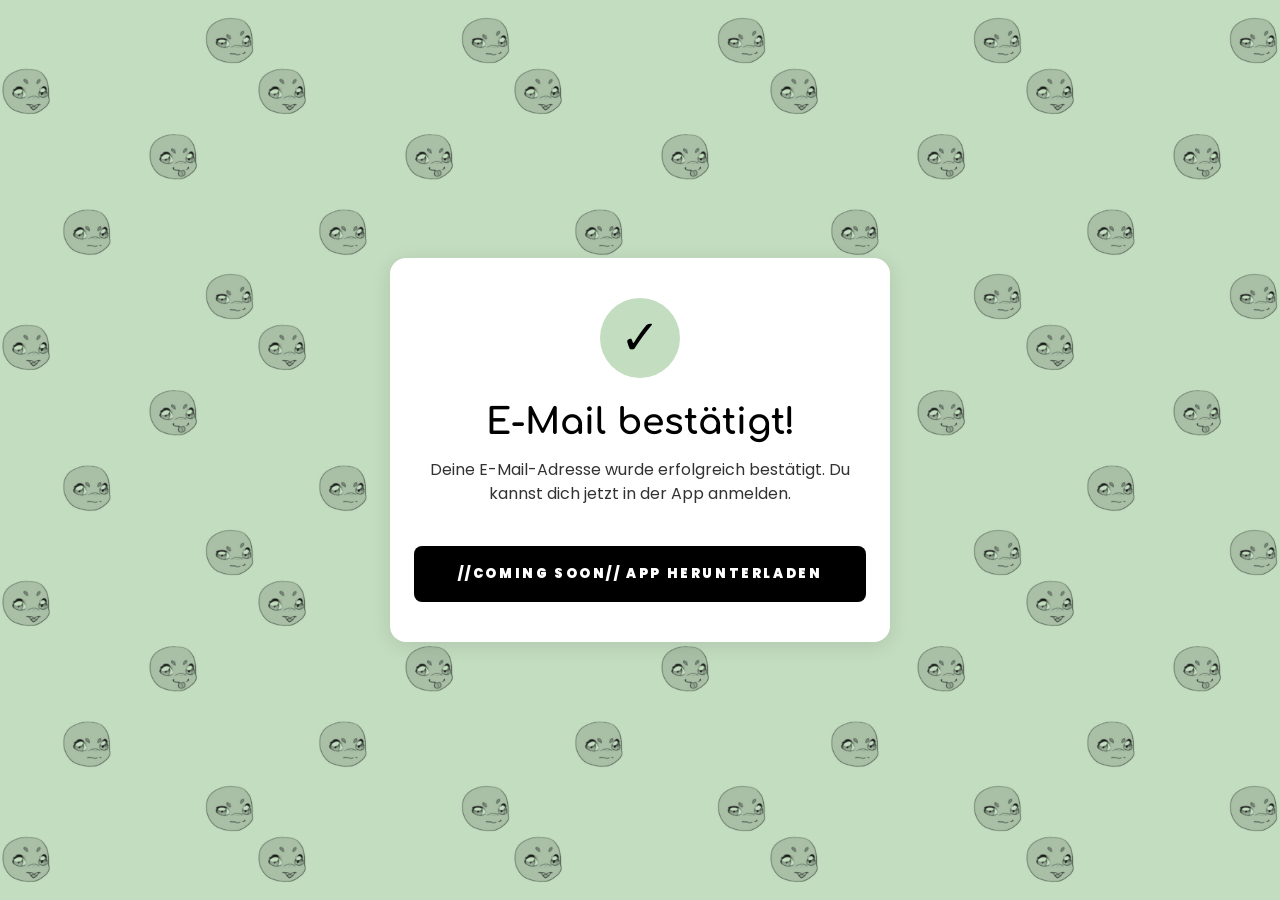
==== index.html @ 01bd7433 "Update and rename email-confirmation.html to index.html" ====
<!DOCTYPE html>
<html lang="de">
<head>
    <meta charset="UTF-8">
    <meta name="viewport" content="width=device-width, initial-scale=1.0">
    <title>E-Mail bestätigt - UTA</title>
    <link rel="preconnect" href="https://fonts.googleapis.com">
    <link rel="preconnect" href="https://fonts.gstatic.com" crossorigin>
    <link href="https://fonts.googleapis.com/css2?family=Poppins:wght@900&family=Comfortaa:wght@400;700&display=swap" rel="stylesheet">
    <link rel="stylesheet" href="style.css">
</head>
<body>
    <!-- Success State -->
    <div class="container" id="successContainer">
        <div class="icon">✓</div>
        <h1>E-Mail bestätigt!</h1>
        <p class="message">
            Deine E-Mail-Adresse wurde erfolgreich bestätigt. Du kannst dich jetzt in der App anmelden.
        </p>
        <div class="button-container">
            <a href="#" class="btn btn-primary" id="openAppBtn">
                App öffnen
            </a>
            <a href="#" class="btn btn-secondary" id="downloadBtn">
                App herunterladen // Coming soon
            </a>
        </div>
        <p class="loading" id="loadingText">
            Öffne die App...
        </p>
    </div>

    <!-- Error State -->
    <div class="container hidden" id="errorContainer">
        <div class="icon error">✗</div>
        <h1>Fehler</h1>
        <p class="message" id="errorMessage">
            Beim Bestätigen deiner E-Mail ist ein Fehler aufgetreten. Bitte versuche es erneut.
        </p>
        <div class="button-container">
            <a href="uta://login" class="btn btn-primary">
                Zur App
            </a>
            <button class="btn btn-secondary" onclick="window.location.reload()">
                Erneut versuchen
            </button>
        </div>
    </div>

    <script>
        // Parse URL parameters
        const urlParams = new URLSearchParams(window.location.search);
        const status = urlParams.get('status') || 'success';
        const error = urlParams.get('error');

        // Show appropriate container
        const successContainer = document.getElementById('successContainer');
        const errorContainer = document.getElementById('errorContainer');

        if (status === 'error' || error) {
            successContainer.classList.add('hidden');
            errorContainer.classList.remove('hidden');
            if (error) {
                document.getElementById('errorMessage').textContent = decodeURIComponent(error);
            }
        } else {
            successContainer.classList.remove('hidden');
            errorContainer.classList.add('hidden');
        }

        // App opening logic
        const openAppBtn = document.getElementById('openAppBtn');
        const downloadBtn = document.getElementById('downloadBtn');
        const loadingText = document.getElementById('loadingText');

        // Check if we're on mobile
        const isMobile = /Android|webOS|iPhone|iPad|iPod|BlackBerry|IEMobile|Opera Mini/i.test(navigator.userAgent);

        if (isMobile && openAppBtn) {
            openAppBtn.addEventListener('click', function(e) {
                e.preventDefault();
                if (loadingText) {
                    loadingText.classList.add('active');
                }
                
                // Try to open the app
                const appUrl = '#';
                window.location.href = appUrl;
                
                // If app doesn't open within 2 seconds, redirect to Play Store
                setTimeout(function() {
                    if (document.hasFocus()) {
                        window.location.href = '#';	
                    }
                }, 2000);
            });
        } else if (openAppBtn) {
            // On desktop, just redirect to Play Store
            openAppBtn.href = '#';
            openAppBtn.textContent = '//Coming soon// App herunterladen';
            if (downloadBtn) {
                downloadBtn.style.display = 'none';
            }
        }
    </script>
</body>
</html>
---- style.css ----
* {
    margin: 0;
    padding: 0;
    box-sizing: border-box;
}

body {
    font-family: 'Poppins', sans-serif;
    background-image: url('background.jpg');
    background-size: 20%;
    background-position: center;
    background-repeat: repeat;
    min-height: 100vh;
    display: flex;
    flex-direction: column;
    align-items: center;
    justify-content: center;
    padding: 24px;
}

.container {
    max-width: 500px;
    width: 100%;
    background-color: #FFFFFF;
    border-radius: 16px;
    padding: 40px 24px;
    text-align: center;
    box-shadow: 0 4px 20px rgba(0, 0, 0, 0.1);
}

.icon {
    width: 80px;
    height: 80px;
    margin: 0 auto 24px;
    background-color: #C2DDC0;
    border-radius: 50%;
    display: flex;
    align-items: center;
    justify-content: center;
    font-size: 48px;
    color: #000000;
}

.icon.error {
    background-color: #FFE5E5;
    color: #CC0000;
}

h1 {
    font-family: 'Comfortaa', sans-serif;
    font-size: 36px;
    color: #000000;
    margin-bottom: 16px;
    font-weight: 700;
}

.message {
    font-family: 'Poppins', sans-serif;
    font-size: 16px;
    color: #000000;
    margin-bottom: 40px;
    line-height: 1.5;
    opacity: 0.8;
}

.button-container {
    display: flex;
    flex-direction: column;
    gap: 16px;
}

.btn {
    width: 100%;
    height: 56px;
    border: none;
    border-radius: 8px;
    font-family: 'Poppins', sans-serif;
    font-size: 13px;
    font-weight: 900;
    letter-spacing: 0.2em;
    text-transform: uppercase;
    cursor: pointer;
    transition: transform 0.2s, opacity 0.2s;
    text-decoration: none;
    display: flex;
    align-items: center;
    justify-content: center;
}

.btn:active {
    transform: scale(0.98);
}

.btn-primary {
    background-color: #000000;
    color: #FFFFFF;
}

.btn-secondary {
    background-color: #FFFFFF;
    color: #000000;
    border: 2px solid #000000;
}

.btn:hover {
    opacity: 0.9;
}

@media (min-width: 768px) {
    .button-container {
        flex-direction: row;
    }

    .btn {
        flex: 1;
    }
}

.loading {
    display: none;
    margin-top: 24px;
    font-size: 14px;
    color: #000000;
    opacity: 0.6;
}

.loading.active {
    display: block;
}

.hidden {
    display: none;
}
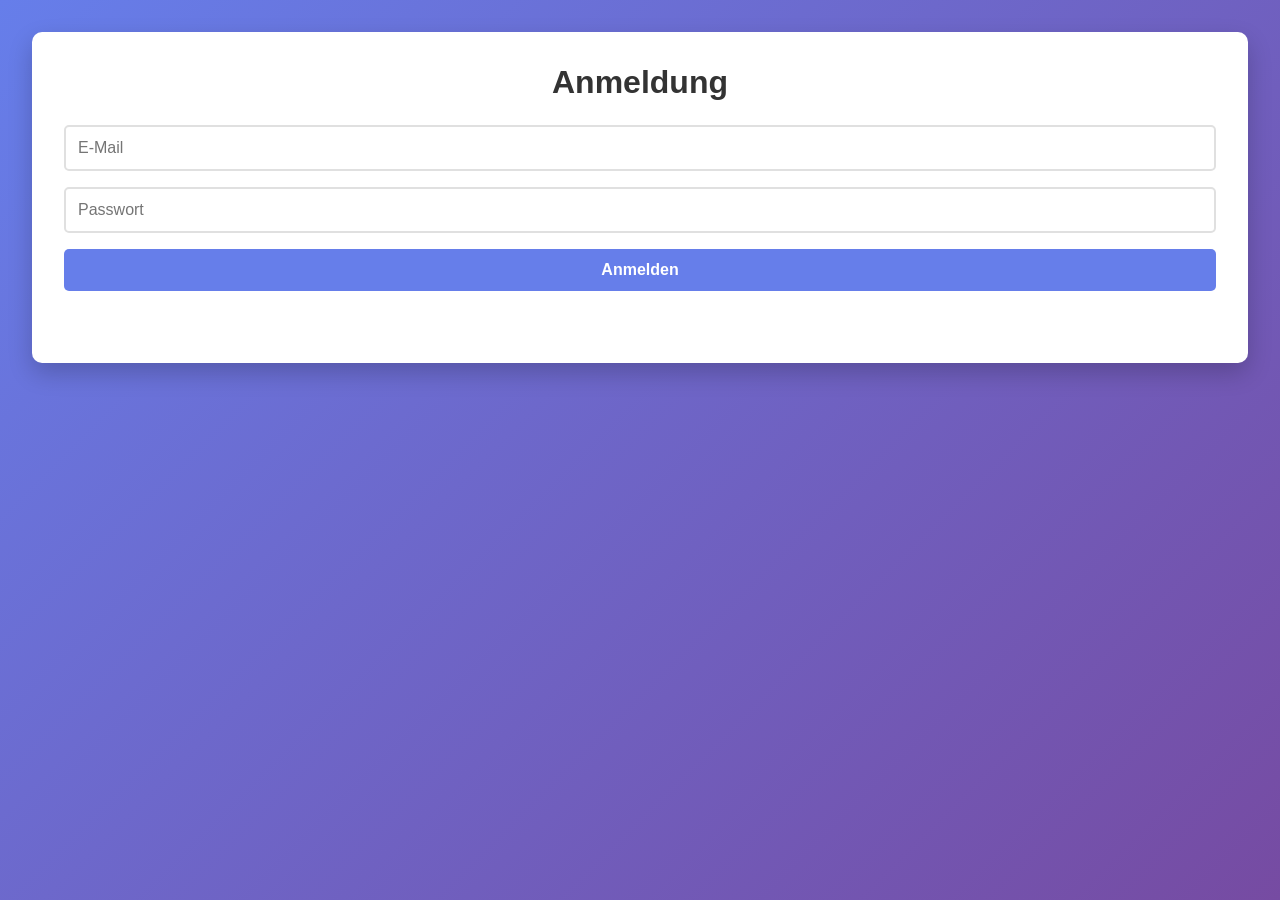
==== commit 7e7aa0aa: "Make it import site import" ====
--- a/index.html
+++ b/index.html
@@ -1,107 +1,90 @@
-<!DOCTYPE html>
-<html lang="de">
-<head>
-    <meta charset="UTF-8">
-    <meta name="viewport" content="width=device-width, initial-scale=1.0">
-    <title>E-Mail bestätigt - UTA</title>
-    <link rel="preconnect" href="https://fonts.googleapis.com">
-    <link rel="preconnect" href="https://fonts.gstatic.com" crossorigin>
-    <link href="https://fonts.googleapis.com/css2?family=Poppins:wght@900&family=Comfortaa:wght@400;700&display=swap" rel="stylesheet">
-    <link rel="stylesheet" href="style.css">
-</head>
-<body>
-    <!-- Success State -->
-    <div class="container" id="successContainer">
-        <div class="icon">✓</div>
-        <h1>E-Mail bestätigt!</h1>
-        <p class="message">
-            Deine E-Mail-Adresse wurde erfolgreich bestätigt. Du kannst dich jetzt in der App anmelden.
-        </p>
-        <div class="button-container">
-            <a href="#" class="btn btn-primary" id="openAppBtn">
-                App öffnen
-            </a>
-            <a href="#" class="btn btn-secondary" id="downloadBtn">
-                App herunterladen // Coming soon
-            </a>
-        </div>
-        <p class="loading" id="loadingText">
-            Öffne die App...
-        </p>
-    </div>
-
-    <!-- Error State -->
-    <div class="container hidden" id="errorContainer">
-        <div class="icon error">✗</div>
-        <h1>Fehler</h1>
-        <p class="message" id="errorMessage">
-            Beim Bestätigen deiner E-Mail ist ein Fehler aufgetreten. Bitte versuche es erneut.
-        </p>
-        <div class="button-container">
-            <a href="uta://login" class="btn btn-primary">
-                Zur App
-            </a>
-            <button class="btn btn-secondary" onclick="window.location.reload()">
-                Erneut versuchen
-            </button>
-        </div>
-    </div>
-
-    <script>
-        // Parse URL parameters
-        const urlParams = new URLSearchParams(window.location.search);
-        const status = urlParams.get('status') || 'success';
-        const error = urlParams.get('error');
-
-        // Show appropriate container
-        const successContainer = document.getElementById('successContainer');
-        const errorContainer = document.getElementById('errorContainer');
-
-        if (status === 'error' || error) {
-            successContainer.classList.add('hidden');
-            errorContainer.classList.remove('hidden');
-            if (error) {
-                document.getElementById('errorMessage').textContent = decodeURIComponent(error);
-            }
-        } else {
-            successContainer.classList.remove('hidden');
-            errorContainer.classList.add('hidden');
-        }
-
-        // App opening logic
-        const openAppBtn = document.getElementById('openAppBtn');
-        const downloadBtn = document.getElementById('downloadBtn');
-        const loadingText = document.getElementById('loadingText');
-
-        // Check if we're on mobile
-        const isMobile = /Android|webOS|iPhone|iPad|iPod|BlackBerry|IEMobile|Opera Mini/i.test(navigator.userAgent);
-
-        if (isMobile && openAppBtn) {
-            openAppBtn.addEventListener('click', function(e) {
-                e.preventDefault();
-                if (loadingText) {
-                    loadingText.classList.add('active');
-                }
-                
-                // Try to open the app
-                const appUrl = '#';
-                window.location.href = appUrl;
-                
-                // If app doesn't open within 2 seconds, redirect to Play Store
-                setTimeout(function() {
-                    if (document.hasFocus()) {
-                        window.location.href = '#';	
-                    }
-                }, 2000);
-            });
-        } else if (openAppBtn) {
-            // On desktop, just redirect to Play Store
-            openAppBtn.href = '#';
-            openAppBtn.textContent = '//Coming soon// App herunterladen';
-            if (downloadBtn) {
-                downloadBtn.style.display = 'none';
-            }
-        }
-    </script>
-</body>
-</html>
+<!DOCTYPE html>
+<html lang="de">
+<head>
+    <meta charset="UTF-8">
+    <meta name="viewport" content="width=device-width, initial-scale=1.0">
+    <title>Supabase Auth</title>
+    <link rel="stylesheet" href="style.css">
+</head>
+<body>
+    <div id="app">
+        <!-- Login Form (wird angezeigt wenn nicht angemeldet) -->
+        <div id="login-container" class="container">
+            <h1>Anmeldung</h1>
+            <form id="login-form">
+                <input type="email" id="email" placeholder="E-Mail" required>
+                <input type="password" id="password" placeholder="Passwort" required>
+                <button type="submit">Anmelden</button>
+            </form>
+            <p id="error-message" class="error"></p>
+        </div>
+
+        <!-- Angemeldet Anzeige (wird angezeigt wenn angemeldet) -->
+        <div id="logged-in-container" class="hidden">
+            <div class="header">
+                <h1 id="cards-management-heading">Cards Verwaltung</h1>
+                <div class="header-right">
+                    <div class="profile-picture-container">
+                        <img id="profile-picture" src="" alt="Profilbild" class="profile-picture" onclick="openProfileModal()">
+                        <input type="file" id="profile-picture-input" accept="image/*" style="display: none;" onchange="uploadProfilePicture(event)">
+                    </div>
+                    <button id="logout-btn">Abmelden</button>
+                </div>
+            </div>
+            
+            <div id="permission-message" class="hidden"></div>
+
+            <!-- Cards Grid -->
+            <div id="cards-grid" class="cards-grid">
+                <!-- Cards werden hier dynamisch eingefügt -->
+            </div>
+        </div>
+    </div>
+
+    <!-- Profilbearbeitung Modal -->
+    <div id="profile-modal" class="modal hidden">
+        <div class="modal-content">
+            <div class="modal-header">
+                <h2>Profil bearbeiten</h2>
+                <button class="modal-close" onclick="closeProfileModal()">&times;</button>
+            </div>
+            <form id="profile-form" onsubmit="saveProfile(event)">
+                <div class="form-group">
+                    <label for="profile-username">veranstaltername</label>
+                    <input type="text" id="profile-username" placeholder="veranstaltername" required>
+                </div>
+                
+                <div class="form-group">
+                    <label for="profile-picture-upload">Profilbild</label>
+                    <div class="image-upload-container">
+                        <img id="profile-preview" src="" alt="Profilbild Vorschau" class="image-preview" style="display: none;">
+                        <label class="image-upload-label">
+                            <input type="file" id="profile-picture-upload" accept="image/*" onchange="previewProfileImage(this)">
+                            <span class="image-upload-text">Profilbild auswählen</span>
+                        </label>
+                    </div>
+                </div>
+                
+                <div class="form-group">
+                    <label for="placeholder-picture-upload">Placeholder-Bild (für Veranstaltungsbilder)</label>
+                    <div class="image-upload-container">
+                        <img id="placeholder-preview" src="" alt="Placeholder Vorschau" class="image-preview" style="display: none;">
+                        <label class="image-upload-label">
+                            <input type="file" id="placeholder-picture-upload" accept="image/*" onchange="previewPlaceholderImage(this)">
+                            <span class="image-upload-text">Placeholder-Bild auswählen</span>
+                        </label>
+                    </div>
+                </div>
+                
+                <div class="modal-actions">
+                    <button type="submit" class="btn-primary">Speichern</button>
+                    <button type="button" class="btn-secondary" onclick="closeProfileModal()">Abbrechen</button>
+                </div>
+            </form>
+        </div>
+    </div>
+
+    <script src="https://cdn.jsdelivr.net/npm/@supabase/supabase-js@2"></script>
+    <script src="script.js"></script>
+</body>
+</html>
--- a/style.css
+++ b/style.css
@@ -5,129 +5,756 @@
 }
 
 body {
-    font-family: 'Poppins', sans-serif;
-    background-image: url('background.jpg');
-    background-size: 20%;
-    background-position: center;
-    background-repeat: repeat;
+    font-family: -apple-system, BlinkMacSystemFont, 'Segoe UI', Roboto, Oxygen, Ubuntu, Cantarell, sans-serif;
+    background: linear-gradient(135deg, #667eea 0%, #764ba2 100%);
     min-height: 100vh;
+    padding: 2rem;
+}
+
+.container {
+    background: white;
+    padding: 2rem;
+    border-radius: 10px;
+    box-shadow: 0 10px 25px rgba(0, 0, 0, 0.2);
+    text-align: center;
+    min-width: 300px;
+}
+
+.hidden {
+    display: none;
+}
+
+h1 {
+    color: #333;
+    margin-bottom: 1.5rem;
+    font-size: 2rem;
+}
+
+#angemeldet-text {
+    font-size: 3rem;
+    color: #667eea;
+    font-weight: 600;
+    margin: 2rem 0;
+}
+
+form {
     display: flex;
     flex-direction: column;
+    gap: 1rem;
+}
+
+input {
+    padding: 0.75rem;
+    border: 2px solid #e0e0e0;
+    border-radius: 5px;
+    font-size: 1rem;
+    transition: border-color 0.3s;
+}
+
+input:focus {
+    outline: none;
+    border-color: #667eea;
+}
+
+button {
+    padding: 0.75rem;
+    background: #667eea;
+    color: white;
+    border: none;
+    border-radius: 5px;
+    font-size: 1rem;
+    cursor: pointer;
+    transition: background 0.3s;
+    font-weight: 600;
+}
+
+button:hover:not(:disabled) {
+    background: #5568d3;
+}
+
+button:disabled {
+    opacity: 0.6;
+    cursor: not-allowed;
+}
+
+#logout-btn {
+    margin-top: 1rem;
+    background: #e74c3c;
+}
+
+#logout-btn:hover {
+    background: #c0392b;
+}
+
+.error {
+    color: #e74c3c;
+    margin-top: 1rem;
+    font-size: 0.9rem;
+    min-height: 1.5rem;
+}
+
+/* Logged In Container */
+#logged-in-container {
+    max-width: 1200px;
+    margin: 0 auto;
+}
+
+.header {
+    background: white;
+    padding: 1.5rem 2rem;
+    border-radius: 10px;
+    box-shadow: 0 10px 25px rgba(0, 0, 0, 0.2);
+    display: flex;
+    justify-content: space-between;
+    align-items: center;
+    margin-bottom: 2rem;
+}
+
+.header h1 {
+    margin: 0;
+    font-size: 2rem;
+    color: #333;
+}
+
+.header-right {
+    display: flex;
+    align-items: center;
+    gap: 1rem;
+}
+
+/* Profilbild */
+.profile-picture-container {
+    position: relative;
+}
+
+.profile-picture {
+    width: 50px;
+    height: 50px;
+    border-radius: 50%;
+    object-fit: cover;
+    cursor: pointer;
+    border: 3px solid #667eea;
+    transition: all 0.3s;
+    background: #667eea;
+    display: block;
+}
+
+.profile-picture:hover {
+    background: #5568d3;
+    border-color: #5568d3;
+    transform: scale(1.05);
+    box-shadow: 0 4px 12px rgba(102, 126, 234, 0.4);
+}
+
+.profile-picture.no-image {
+    background: #667eea;
+    border: 3px solid #667eea;
+}
+
+.profile-picture.no-image:hover {
+    background: #5568d3;
+    border-color: #5568d3;
+}
+
+/* Form Container */
+.form-container {
+    background: white;
+    padding: 2rem;
+    border-radius: 10px;
+    box-shadow: 0 10px 25px rgba(0, 0, 0, 0.2);
+    margin-bottom: 2rem;
+}
+
+.form-container h2 {
+    color: #333;
+    margin-bottom: 1.5rem;
+    font-size: 1.5rem;
+}
+
+textarea {
+    padding: 0.75rem;
+    border: 2px solid #e0e0e0;
+    border-radius: 5px;
+    font-size: 1rem;
+    transition: border-color 0.3s;
+    font-family: inherit;
+    resize: vertical;
+    width: 100%;
+}
+
+textarea:focus {
+    outline: none;
+    border-color: #667eea;
+}
+
+.form-buttons {
+    display: flex;
+    gap: 1rem;
+    margin-top: 1rem;
+}
+
+#cancel-btn {
+    background: #95a5a6;
+}
+
+#cancel-btn:hover {
+    background: #7f8c8d;
+}
+
+/* Cards Grid */
+.cards-grid {
+    display: grid;
+    grid-template-columns: repeat(3, 1fr);
+    gap: 1.5rem;
+}
+
+.card {
+    background: white;
+    padding: 1.5rem;
+    border-radius: 10px;
+    box-shadow: 0 10px 25px rgba(0, 0, 0, 0.2);
+    transition: transform 0.3s, box-shadow 0.3s;
+    display: flex;
+    flex-direction: column;
+}
+
+.card:hover {
+    transform: translateY(-5px);
+    box-shadow: 0 15px 35px rgba(0, 0, 0, 0.3);
+}
+
+.card-title {
+    font-size: 1.25rem;
+    font-weight: 600;
+    color: #333;
+    margin-bottom: 0.75rem;
+    word-wrap: break-word;
+}
+
+.card-description {
+    color: #666;
+    margin-bottom: 1rem;
+    flex-grow: 1;
+    word-wrap: break-word;
+}
+
+.card-meta {
+    display: flex;
+    flex-direction: column;
+    gap: 0.5rem;
+    margin-bottom: 1rem;
+    padding-top: 0.75rem;
+    border-top: 1px solid #e0e0e0;
+}
+
+.card-meta small {
+    color: #888;
+    font-size: 0.85rem;
+}
+
+.card-meta strong {
+    color: #555;
+}
+
+.card-actions {
+    display: flex;
+    gap: 0.5rem;
+    margin-top: auto;
+}
+
+.card-btn {
+    flex: 1;
+    padding: 0.5rem;
+    font-size: 0.9rem;
+}
+
+.card-btn.edit {
+    background: #3498db;
+}
+
+.card-btn.edit:hover {
+    background: #2980b9;
+}
+
+.card-btn.delete {
+    background: #e74c3c;
+}
+
+.card-btn.delete:hover {
+    background: #c0392b;
+}
+
+.card-btn.save {
+    background: #27ae60;
+}
+
+.card-btn.save:hover {
+    background: #229954;
+}
+
+.card-btn.cancel {
+    background: #95a5a6;
+}
+
+.card-btn.cancel:hover {
+    background: #7f8c8d;
+}
+
+/* Neue Card (Plus-Card) */
+.card.new-card {
+    background: #f5f5f5;
+    border: 2px dashed #ccc;
+    cursor: pointer;
+    display: flex;
     align-items: center;
     justify-content: center;
-    padding: 24px;
-}
-
-.container {
-    max-width: 500px;
-    width: 100%;
-    background-color: #FFFFFF;
-    border-radius: 16px;
-    padding: 40px 24px;
+    min-height: 200px;
+    opacity: 0.7;
+    transition: all 0.3s;
+}
+
+.card.new-card:hover:not(.editing) {
+    opacity: 1;
+    background: #e8e8e8;
+    border-color: #667eea;
+    transform: translateY(-5px);
+}
+
+.card.new-card.editing {
+    cursor: default;
+    opacity: 1;
+    pointer-events: auto;
+}
+
+/* Vergangene Cards - Hintergrund mit 20% Alpha, aber Buttons bleiben 100% */
+.card.past-card {
+    background: rgba(255, 255, 255, 0.4);
+    transition: background 0.3s;
+}
+
+.card.past-card:hover {
+    background: rgba(255, 255, 255, 0.5);
+}
+
+.card.past-card.editing {
+    background: #f9f9f9 !important;
+}
+
+.new-card-content {
     text-align: center;
-    box-shadow: 0 4px 20px rgba(0, 0, 0, 0.1);
-}
-
-.icon {
-    width: 80px;
-    height: 80px;
-    margin: 0 auto 24px;
-    background-color: #C2DDC0;
-    border-radius: 50%;
+    color: #999;
+    cursor: pointer;
+    pointer-events: auto;
+}
+
+.card.editing .new-card-content {
+    display: none;
+}
+
+.plus-icon {
+    font-size: 4rem;
+    font-weight: 300;
+    line-height: 1;
+    margin-bottom: 0.5rem;
+    color: #667eea;
+}
+
+.new-card-text {
+    font-size: 1.1rem;
+    font-weight: 500;
+    color: #666;
+}
+
+/* Card im Edit-Modus */
+.card.editing {
+    background: #f9f9f9;
+    border: 2px solid #667eea;
+}
+
+.card-form-inline {
+    display: flex;
+    flex-direction: column;
+    gap: 0.75rem;
+    width: 100%;
+    pointer-events: auto;
+}
+
+.card-input-title,
+.card-input-description,
+.card-input-nfc,
+.card-input-date,
+.card-input-xp,
+.card-input-address,
+.card-input-price,
+.card-input-time-start,
+.card-input-time-end {
+    padding: 0.75rem;
+    border: 2px solid #e0e0e0;
+    border-radius: 5px;
+    font-size: 1rem;
+    font-family: inherit;
+    transition: border-color 0.3s;
+    width: 100%;
+    pointer-events: auto;
+    background: white;
+}
+
+.card-input-title:focus,
+.card-input-description:focus,
+.card-input-nfc:focus,
+.card-input-date:focus,
+.card-input-xp:focus,
+.card-input-address:focus,
+.card-input-price:focus,
+.card-input-time-start:focus,
+.card-input-time-end:focus {
+    outline: none;
+    border-color: #667eea;
+}
+
+.card-form-actions {
+    display: flex;
+    gap: 0.5rem;
+    margin-top: 0.5rem;
+}
+
+.card-form-actions .card-btn {
+    flex: 1;
+    padding: 0.6rem;
+    font-size: 0.9rem;
+}
+
+/* Card Bild */
+.card-image-container {
+    width: 100%;
+    height: 200px;
+    margin-bottom: 1rem;
+    border-radius: 8px;
+    overflow: hidden;
+    background: #f0f0f0;
     display: flex;
     align-items: center;
     justify-content: center;
-    font-size: 48px;
-    color: #000000;
-}
-
-.icon.error {
-    background-color: #FFE5E5;
-    color: #CC0000;
-}
-
-h1 {
-    font-family: 'Comfortaa', sans-serif;
-    font-size: 36px;
-    color: #000000;
-    margin-bottom: 16px;
-    font-weight: 700;
-}
-
-.message {
-    font-family: 'Poppins', sans-serif;
-    font-size: 16px;
-    color: #000000;
-    margin-bottom: 40px;
-    line-height: 1.5;
-    opacity: 0.8;
-}
-
-.button-container {
-    display: flex;
-    flex-direction: column;
-    gap: 16px;
-}
-
-.btn {
-    width: 100%;
-    height: 56px;
-    border: none;
+}
+
+.card-image {
+    width: 100%;
+    height: 100%;
+    object-fit: cover;
+}
+
+/* Bild Upload */
+.card-image-upload-container {
+    width: 100%;
+    margin-bottom: 0.75rem;
+}
+
+.card-image-label {
+    display: block;
+    width: 100%;
+    cursor: pointer;
+    position: relative;
+    border: 2px dashed #ccc;
     border-radius: 8px;
-    font-family: 'Poppins', sans-serif;
-    font-size: 13px;
-    font-weight: 900;
-    letter-spacing: 0.2em;
-    text-transform: uppercase;
-    cursor: pointer;
-    transition: transform 0.2s, opacity 0.2s;
-    text-decoration: none;
+    padding: 1rem;
+    text-align: center;
+    background: #f9f9f9;
+    transition: all 0.3s;
+}
+
+.card-image-label:hover {
+    border-color: #667eea;
+    background: #f0f0f0;
+}
+
+.card-image-preview {
+    width: 100%;
+    max-height: 200px;
+    object-fit: cover;
+    border-radius: 5px;
+    margin-bottom: 0.5rem;
+}
+
+.card-input-image {
+    display: none;
+}
+
+.card-image-upload-text {
+    display: block;
+    color: #666;
+    font-size: 0.9rem;
+    margin-top: 0.5rem;
+}
+
+/* Modal */
+.modal {
+    position: fixed;
+    top: 0;
+    left: 0;
+    width: 100%;
+    height: 100%;
+    background: rgba(0, 0, 0, 0.5);
     display: flex;
     align-items: center;
     justify-content: center;
-}
-
-.btn:active {
-    transform: scale(0.98);
+    z-index: 1000;
+    cursor: pointer;
+}
+
+.modal-content {
+    cursor: default;
+}
+
+.modal.hidden {
+    display: none;
+}
+
+.modal-content {
+    background: white;
+    border-radius: 10px;
+    padding: 2rem;
+    max-width: 500px;
+    width: 90%;
+    max-height: 90vh;
+    overflow-y: auto;
+    box-shadow: 0 10px 25px rgba(0, 0, 0, 0.3);
+}
+
+.modal-header {
+    display: flex;
+    justify-content: space-between;
+    align-items: center;
+    margin-bottom: 1.5rem;
+    padding-bottom: 1rem;
+    border-bottom: 2px solid #e0e0e0;
+}
+
+.modal-header h2 {
+    margin: 0;
+    color: #333;
+    font-size: 1.5rem;
+}
+
+.modal-close {
+    background: none;
+    border: none;
+    font-size: 2rem;
+    color: #999;
+    cursor: pointer;
+    padding: 0;
+    width: 30px;
+    height: 30px;
+    display: flex;
+    align-items: center;
+    justify-content: center;
+    transition: color 0.3s;
+}
+
+.modal-close:hover {
+    color: #333;
+}
+
+.form-group {
+   /*  margin-bottom: 1.5rem; */
+}
+
+.form-group label {
+    display: block;
+  /*   margin-bottom: 0.5rem; */
+    color: #333;
+    font-weight: 600;
+    font-size: 0.9rem;
+}
+
+.form-group input[type="text"] {
+    width: 100%;
+    padding: 0.75rem;
+    border: 2px solid #e0e0e0;
+    border-radius: 5px;
+    font-size: 1rem;
+    transition: border-color 0.3s;
+}
+
+.form-group input[type="text"]:focus {
+    outline: none;
+    border-color: #667eea;
+}
+
+.image-upload-container {
+    width: 100%;
+}
+
+.image-preview {
+    width: 100%;
+    max-height: 200px;
+    object-fit: cover;
+    border-radius: 8px;
+    margin-bottom: 0.5rem;
+    border: 2px solid #e0e0e0;
+}
+
+.image-upload-label {
+    display: block;
+    width: 100%;
+    cursor: pointer;
+    border: 2px dashed #ccc;
+    border-radius: 8px;
+    padding: 1rem;
+    text-align: center;
+    background: #f9f9f9;
+    transition: all 0.3s;
+}
+
+.image-upload-label:hover {
+    border-color: #667eea;
+    background: #f0f0f0;
+}
+
+.image-upload-label input[type="file"] {
+    display: none;
+}
+
+.image-upload-text {
+    display: block;
+    color: #666;
+    font-size: 0.9rem;
+}
+
+.modal-actions {
+    display: flex;
+    gap: 1rem;
+    margin-top: 2rem;
+    padding-top: 1rem;
+    border-top: 2px solid #e0e0e0;
 }
 
 .btn-primary {
-    background-color: #000000;
-    color: #FFFFFF;
+    flex: 1;
+    padding: 0.75rem;
+    background: #667eea;
+    color: white;
+    border: none;
+    border-radius: 5px;
+    font-size: 1rem;
+    cursor: pointer;
+    transition: background 0.3s;
+    font-weight: 600;
+}
+
+.btn-primary:hover {
+    background: #5568d3;
 }
 
 .btn-secondary {
-    background-color: #FFFFFF;
-    color: #000000;
-    border: 2px solid #000000;
-}
-
-.btn:hover {
-    opacity: 0.9;
-}
-
-@media (min-width: 768px) {
-    .button-container {
-        flex-direction: row;
+    flex: 1;
+    padding: 0.75rem;
+    background: #95a5a6;
+    color: white;
+    border: none;
+    border-radius: 5px;
+    font-size: 1rem;
+    cursor: pointer;
+    transition: background 0.3s;
+    font-weight: 600;
+}
+
+.btn-secondary:hover {
+    background: #7f8c8d;
+}
+
+.form-group {
+    display: flex;
+    flex-direction: column;
+    gap: 0.5rem;
+    text-align: left;
+}
+
+.form-group label {
+    font-weight: 600;
+    font-size: 0.9rem;
+    color: #333;
+}
+
+.time-inputs {
+    display: flex;
+    gap: 1rem;
+}
+
+.time-inputs .form-group {
+    flex: 1;
+}
+
+/* Responsive */
+@media (max-width: 968px) {
+    .cards-grid {
+        grid-template-columns: repeat(2, 1fr);
     }
-
-    .btn {
-        flex: 1;
+}
+
+@media (max-width: 640px) {
+    .cards-grid {
+        grid-template-columns: 1fr;
     }
-}
-
-.loading {
-    display: none;
-    margin-top: 24px;
-    font-size: 14px;
-    color: #000000;
-    opacity: 0.6;
-}
-
-.loading.active {
-    display: block;
-}
-
-.hidden {
-    display: none;
-}
+    
+    .header {
+        flex-direction: column;
+        gap: 1rem;
+        text-align: center;
+    }
+    
+    .modal-content {
+        width: 95%;
+        padding: 1.5rem;
+    }
+}
+
+
+/* Preset Actions */
+.preset-actions {
+    display: flex;
+    justify-content: flex-end;
+    gap: 0.5rem;
+    margin-bottom: 1rem;
+}
+
+.preset-actions .card-btn {
+    flex: 0 1 auto;
+    padding: 0.5rem 1rem;
+    font-size: 0.8rem;
+}
+
+.preset-selection {
+    margin-bottom: 1rem;
+}
+
+.preset-selection select {
+    width: 100%;
+    padding: 0.75rem;
+    border: 2px solid #e0e0e0;
+    border-radius: 5px;
+    font-size: 1rem;
+    font-family: inherit;
+    transition: border-color 0.3s;
+    background: white;
+}
+
+/* Permission Message Styling */
+#permission-message {
+    position: fixed; /* Oder absolute, je nach gewünschtem Verhalten */
+    top: 50%;
+    left: 50%;
+    transform: translate(-50%, -50%);
+    width: 90%;
+    max-width: 600px;
+    padding: 2rem;
+    background: rgba(255, 255, 255, 0.95);
+    border-radius: 15px;
+    box-shadow: 0 10px 30px rgba(0, 0, 0, 0.3);
+    text-align: center;
+    font-size: 2.2rem; /* Groß */
+    font-weight: 700;
+    color: #e74c3c; /* Rote Farbe für Fehler/Zugriff verweigert */
+    z-index: 1001; /* Sicherstellen, dass es über allem anderen liegt */
+    line-height: 1.4;
+    text-shadow: 1px 1px 2px rgba(0,0,0,0.1);
+}
